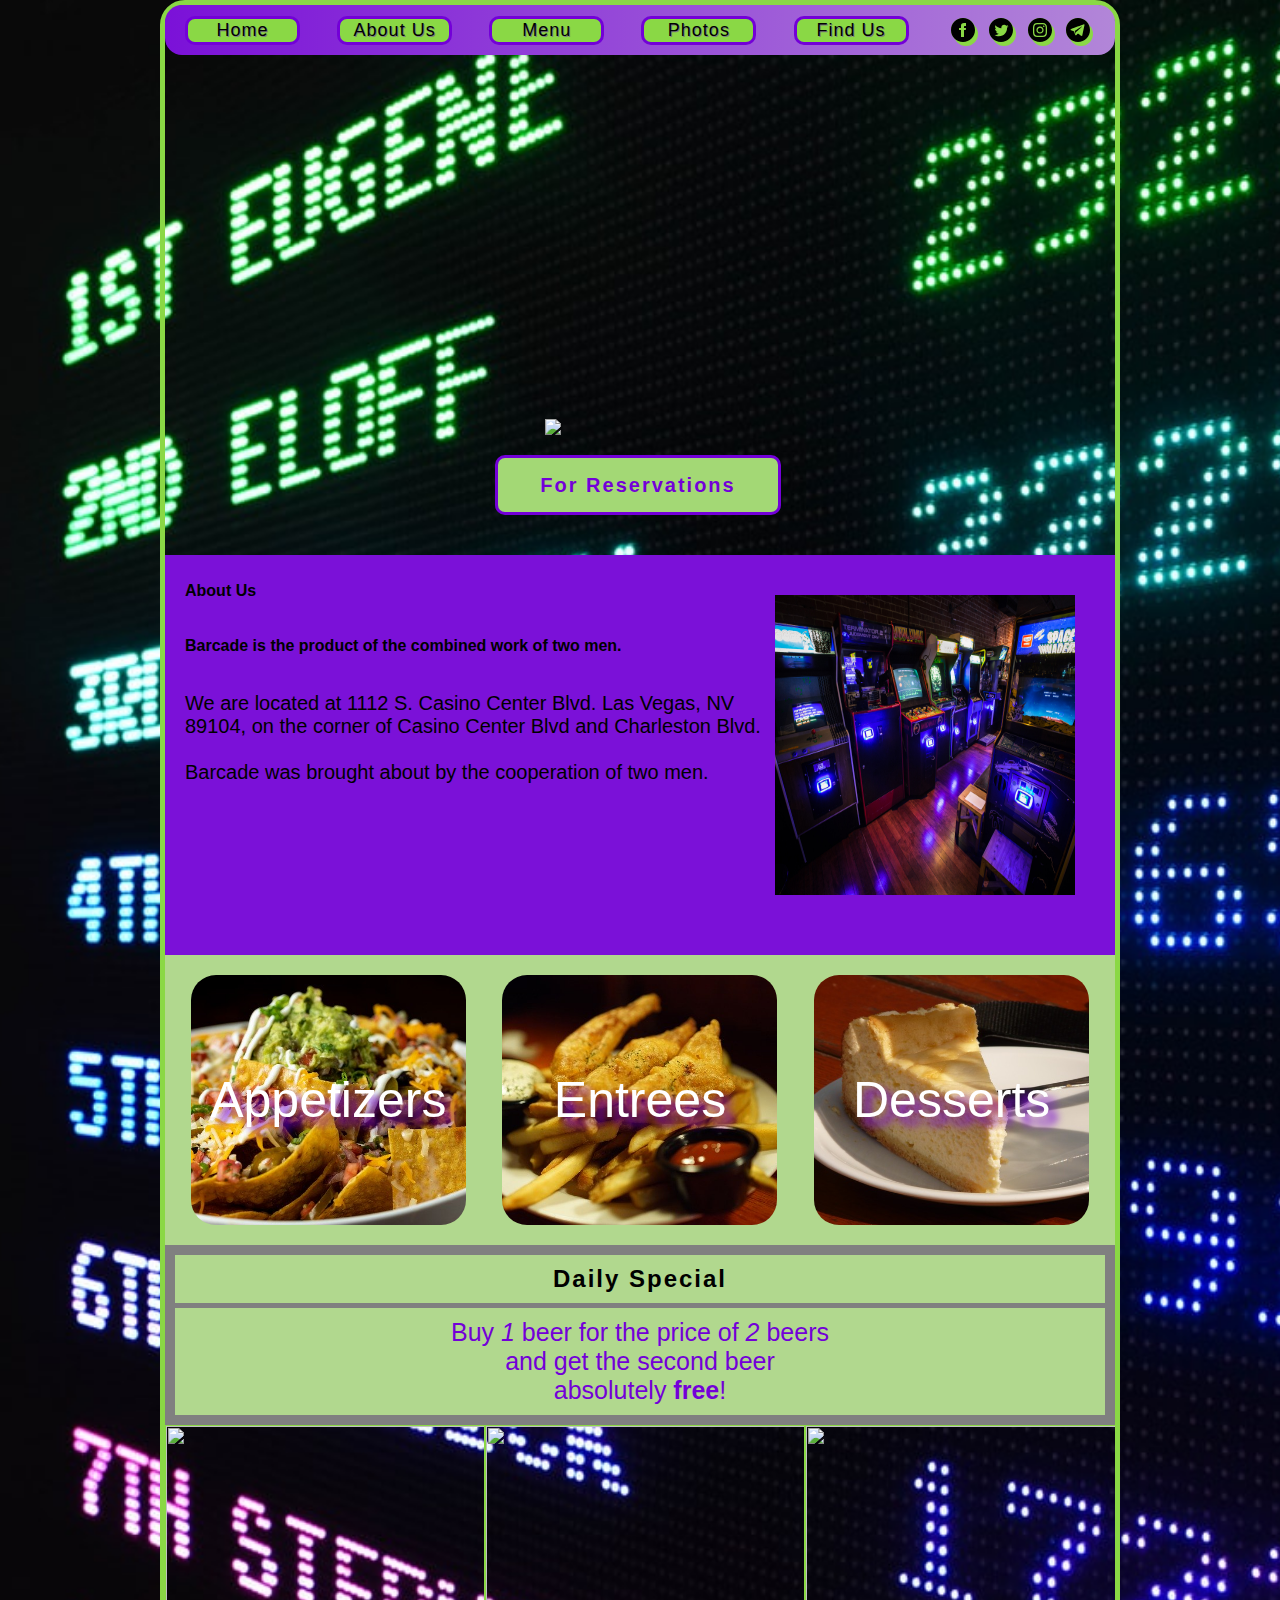
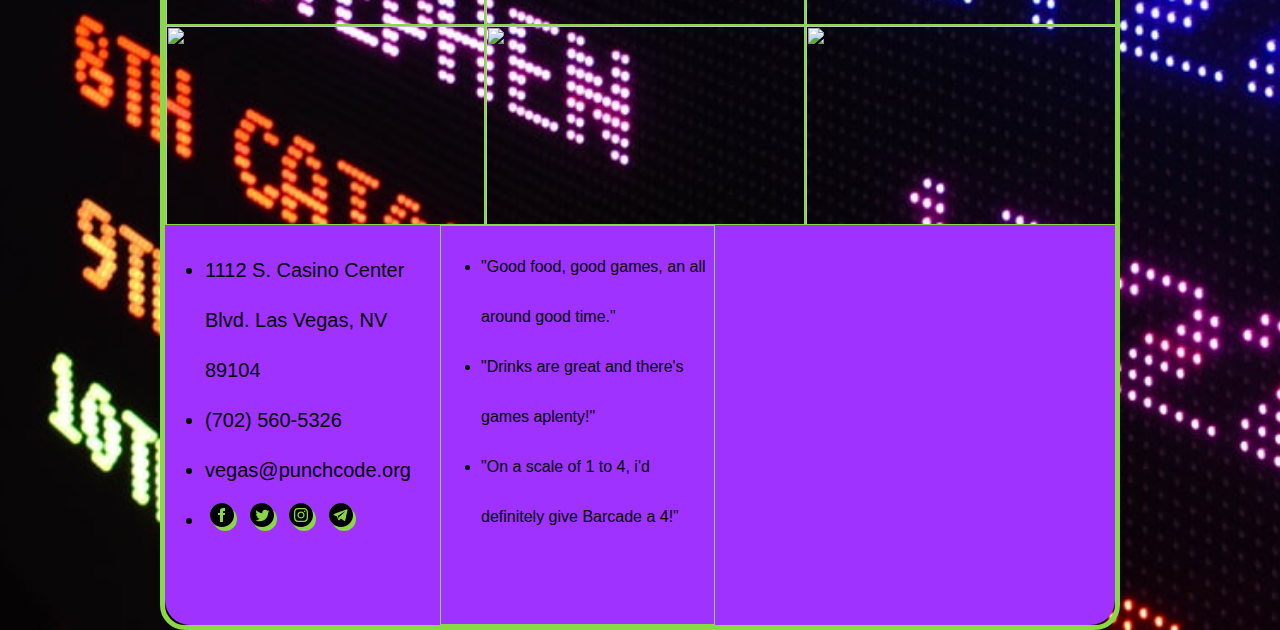
==== index.html @ e9ddc315 "changed index.html" ====
<!DOCTYPE html>
<html lang="en">
  <head>
    <meta charset="UTF-8" />
    <meta name="viewport" content="width=device-width, initial-scale=1.0" />
    <meta http-equiv="X-UA-Compatible" content="ie=edge" />
    <title>BarCade</title>
    <link rel="stylesheet" type="text/css" href="./barCade.css" />
  </head>
  <body>
    <div id="container">
      <div class="navBar">
        <a href="#jumbotronDiv"><button>Home</button></a>
        <a href="#aboutUsDiv"><button>About Us</button></a>
        <a href="#menuDiv"><button>Menu</button></a>
        <a href="#photosDiv"><button>Photos</button></a>
        <a href="#footerDiv"><button>Find Us</button></a>
        <div class="socialMedia">
          <button>
            <svg
              xmlns="http://www.w3.org/2000/svg"
              width="24"
              height="24"
              viewBox="0 0 24 24"
            >
              <path
                d="M12 0c-6.627 0-12 5.373-12 12s5.373 12 12 12 12-5.373 12-12-5.373-12-12-12zm3 8h-1.35c-.538 0-.65.221-.65.778v1.222h2l-.209 2h-1.791v7h-3v-7h-2v-2h2v-2.308c0-1.769.931-2.692 3.029-2.692h1.971v3z"
              />
            </svg>
          </button>
          <button>
            <svg
              xmlns="http://www.w3.org/2000/svg"
              width="24"
              height="24"
              viewBox="0 0 24 24"
            >
              <path
                d="M12 0c-6.627 0-12 5.373-12 12s5.373 12 12 12 12-5.373 12-12-5.373-12-12-12zm6.066 9.645c.183 4.04-2.83 8.544-8.164 8.544-1.622 0-3.131-.476-4.402-1.291 1.524.18 3.045-.244 4.252-1.189-1.256-.023-2.317-.854-2.684-1.995.451.086.895.061 1.298-.049-1.381-.278-2.335-1.522-2.304-2.853.388.215.83.344 1.301.359-1.279-.855-1.641-2.544-.889-3.835 1.416 1.738 3.533 2.881 5.92 3.001-.419-1.796.944-3.527 2.799-3.527.825 0 1.572.349 2.096.907.654-.128 1.27-.368 1.824-.697-.215.671-.67 1.233-1.263 1.589.581-.07 1.135-.224 1.649-.453-.384.578-.87 1.084-1.433 1.489z"
              />
            </svg>
          </button>
          <button>
            <svg
              xmlns="http://www.w3.org/2000/svg"
              width="24"
              height="24"
              viewBox="0 0 24 24"
            >
              <path
                d="M14.829 6.302c-.738-.034-.96-.04-2.829-.04s-2.09.007-2.828.04c-1.899.087-2.783.986-2.87 2.87-.033.738-.041.959-.041 2.828s.008 2.09.041 2.829c.087 1.879.967 2.783 2.87 2.87.737.033.959.041 2.828.041 1.87 0 2.091-.007 2.829-.041 1.899-.086 2.782-.988 2.87-2.87.033-.738.04-.96.04-2.829s-.007-2.09-.04-2.828c-.088-1.883-.973-2.783-2.87-2.87zm-2.829 9.293c-1.985 0-3.595-1.609-3.595-3.595 0-1.985 1.61-3.594 3.595-3.594s3.595 1.609 3.595 3.594c0 1.985-1.61 3.595-3.595 3.595zm3.737-6.491c-.464 0-.84-.376-.84-.84 0-.464.376-.84.84-.84.464 0 .84.376.84.84 0 .463-.376.84-.84.84zm-1.404 2.896c0 1.289-1.045 2.333-2.333 2.333s-2.333-1.044-2.333-2.333c0-1.289 1.045-2.333 2.333-2.333s2.333 1.044 2.333 2.333zm-2.333-12c-6.627 0-12 5.373-12 12s5.373 12 12 12 12-5.373 12-12-5.373-12-12-12zm6.958 14.886c-.115 2.545-1.532 3.955-4.071 4.072-.747.034-.986.042-2.887.042s-2.139-.008-2.886-.042c-2.544-.117-3.955-1.529-4.072-4.072-.034-.746-.042-.985-.042-2.886 0-1.901.008-2.139.042-2.886.117-2.544 1.529-3.955 4.072-4.071.747-.035.985-.043 2.886-.043s2.14.008 2.887.043c2.545.117 3.957 1.532 4.071 4.071.034.747.042.985.042 2.886 0 1.901-.008 2.14-.042 2.886z"
              />
            </svg>
          </button>
          <button>
            <?xml version="1.0" encoding="UTF-8" standalone="no"?><!DOCTYPE svg PUBLIC "-//W3C//DTD SVG 1.1//EN" "http://www.w3.org/Graphics/SVG/1.1/DTD/svg11.dtd"
            ><svg
              width="24px"
              height="24px"
              version="1.1"
              xmlns="http://www.w3.org/2000/svg"
              xmlns:xlink="http://www.w3.org/1999/xlink"
              xml:space="preserve"
              xmlns:serif="http://www.serif.com/"
              style="fill-rule:evenodd;clip-rule:evenodd;stroke-linejoin:round;stroke-miterlimit:1.41421;"
            >
              <path
                id="telegram-4"
                d="M12,0c-6.626,0 -12,5.372 -12,12c0,6.627 5.374,12 12,12c6.627,0 12,-5.373 12,-12c0,-6.628 -5.373,-12 -12,-12Zm3.224,17.871c0.188,0.133 0.43,0.166 0.646,0.085c0.215,-0.082 0.374,-0.267 0.422,-0.491c0.507,-2.382 1.737,-8.412 2.198,-10.578c0.035,-0.164 -0.023,-0.334 -0.151,-0.443c-0.129,-0.109 -0.307,-0.14 -0.465,-0.082c-2.446,0.906 -9.979,3.732 -13.058,4.871c-0.195,0.073 -0.322,0.26 -0.316,0.467c0.007,0.206 0.146,0.385 0.346,0.445c1.381,0.413 3.193,0.988 3.193,0.988c0,0 0.847,2.558 1.288,3.858c0.056,0.164 0.184,0.292 0.352,0.336c0.169,0.044 0.348,-0.002 0.474,-0.121c0.709,-0.669 1.805,-1.704 1.805,-1.704c0,0 2.084,1.527 3.266,2.369Zm-6.423,-5.062l0.98,3.231l0.218,-2.046c0,0 3.783,-3.413 5.941,-5.358c0.063,-0.057 0.071,-0.153 0.019,-0.22c-0.052,-0.067 -0.148,-0.083 -0.219,-0.037c-2.5,1.596 -6.939,4.43 -6.939,4.43Z"
              />
            </svg>
          </button>
        </div>
      </div>
      <div id="jumbotronDiv">
        <div>
          <img src="assets/BarCade Logo.png" />
        </div>
        <div id="reservationsButton">
          <div class="revsDiv" >
            <h4>For Reservations</h4>
            <input class="revs" type="text" id="fname" name="fname" placeholder="First Name"/>
            <input class="revs" type="text" id="lname" name="lname" placeholder="Last Name"/>
            <input class="revs" type="tel" id="phone" name="phone" placeholder="Phone Number"/>
            <input class="revs" type="email" id="email" name="email" placeholder="Email"/>
            <button class="revs" type="submit">Submit</button>
          </div>
        </div>
      </div>
      <div id="aboutUsDiv">
        <div>
          <h5>About Us</h5>
          <h6>Barcade is the product of the combined work of two men.</h6>
          <p class="aboutuscaption">
            We are located at 1112 S. Casino Center Blvd. Las Vegas, NV 89104,
            on the corner of Casino Center Blvd and Charleston Blvd. <br />
            <br />
            Barcade was brought about by the cooperation of two men.
          </p>
        </div>
        <img class="aboutUsimg" src="Assets/AboutUs-image.jpg" />
      </div>
      <div id="menuDiv">
        <a href="#appetizer"><div id="menuButton1">Appetizers
        </div></a>
        <a href="#entree"><div id="menuButton2">Entrees
        </div></a>
        <a href="#dessert"><div id="menuButton3">Desserts
        </div></a>
        <div class="menu">
          <div id="appetizer" class="hide">
            <h2>Appetizers</h2>
            <div class="appInfoShow">
            </div>
          </div>
          <div id="entree" class="hide">
            <h2>Entrees</h2>
            <div class="entreeInfoShow">
            </div>
          </div>
          <div id="dessert" class="hide">
            <h2>Desserts</h2>
            <div class="dessertInfoShow">
            </div>
          </div>
          <div id="specials" class="show">
            <h2>Daily Special</h2>
            <p>Buy <em>1</em> beer for the price of <em>2</em> beers<br/>
               and get the second beer<br/>
               absolutely <strong>free</strong>!
            </p>
          </div>
        </div>
      </div>
      <div id="photosDiv">
        <div class="gallery">
          <img class="img1" src="https://www.gannett-cdn.com/presto/2019/10/22/PNAS/a223e5d8-2404-4d38-b8ce-62aefd03d36a-NAS-16bit_arcade-27.jpg?crop=3599,2024,x0,y376&width=3200&height=1680&fit=bounds"></img>
          <img class="img2" src="https://cdnimg.webstaurantstore.com/uploads/buying_guide/2014/11/barfood-beerchicken.jpg"></img>
          <img class="img3" src="https://thearcadewichita.com/wp-content/themes/yootheme/cache/80sgames-dc29a9b7.jpeg"></img>
          <img class="img4" src="https://cdn.popmenu.com/image/upload/c_limit,f_auto,h_960,q_auto,w_960/qjav5cvtic9zcqck4dmi.jpg"></img>
          <img class="img5" src="https://i.cbc.ca/1.3464468.1456434114!/fileImage/httpImage/image.jpeg_gen/derivatives/16x9_780/tubby-dog-arcade.jpeg"></img>
          <img class="img6" src="https://cdn.popmenu.com/image/upload/c_limit,f_auto,h_1440,q_auto,w_1440/j7gunhkdbqkgwhpfl808.jpg"></img>
        </div>
      </div>
      <div id="footerDiv">
        <div class="findUs">
          <ul>
            <li>1112 S. Casino Center Blvd. Las Vegas, NV 89104</li>
            <li>(702) 560-5326</li>
            <li>vegas@punchcode.org</li>
            <li> <div class="socialMedia">
              <button>
                <svg
                  xmlns="http://www.w3.org/2000/svg"
                  width="24"
                  height="24"
                  viewBox="0 0 24 24"
                >
                  <path
                    d="M12 0c-6.627 0-12 5.373-12 12s5.373 12 12 12 12-5.373 12-12-5.373-12-12-12zm3 8h-1.35c-.538 0-.65.221-.65.778v1.222h2l-.209 2h-1.791v7h-3v-7h-2v-2h2v-2.308c0-1.769.931-2.692 3.029-2.692h1.971v3z"
                  />
                </svg>
              </button>
              <button>
                <svg
                  xmlns="http://www.w3.org/2000/svg"
                  width="24"
                  height="24"
                  viewBox="0 0 24 24"
                >
                  <path
                    d="M12 0c-6.627 0-12 5.373-12 12s5.373 12 12 12 12-5.373 12-12-5.373-12-12-12zm6.066 9.645c.183 4.04-2.83 8.544-8.164 8.544-1.622 0-3.131-.476-4.402-1.291 1.524.18 3.045-.244 4.252-1.189-1.256-.023-2.317-.854-2.684-1.995.451.086.895.061 1.298-.049-1.381-.278-2.335-1.522-2.304-2.853.388.215.83.344 1.301.359-1.279-.855-1.641-2.544-.889-3.835 1.416 1.738 3.533 2.881 5.92 3.001-.419-1.796.944-3.527 2.799-3.527.825 0 1.572.349 2.096.907.654-.128 1.27-.368 1.824-.697-.215.671-.67 1.233-1.263 1.589.581-.07 1.135-.224 1.649-.453-.384.578-.87 1.084-1.433 1.489z"
                  />
                </svg>
              </button>
              <button>
                <svg
                  xmlns="http://www.w3.org/2000/svg"
                  width="24"
                  height="24"
                  viewBox="0 0 24 24"
                >
                  <path
                    d="M14.829 6.302c-.738-.034-.96-.04-2.829-.04s-2.09.007-2.828.04c-1.899.087-2.783.986-2.87 2.87-.033.738-.041.959-.041 2.828s.008 2.09.041 2.829c.087 1.879.967 2.783 2.87 2.87.737.033.959.041 2.828.041 1.87 0 2.091-.007 2.829-.041 1.899-.086 2.782-.988 2.87-2.87.033-.738.04-.96.04-2.829s-.007-2.09-.04-2.828c-.088-1.883-.973-2.783-2.87-2.87zm-2.829 9.293c-1.985 0-3.595-1.609-3.595-3.595 0-1.985 1.61-3.594 3.595-3.594s3.595 1.609 3.595 3.594c0 1.985-1.61 3.595-3.595 3.595zm3.737-6.491c-.464 0-.84-.376-.84-.84 0-.464.376-.84.84-.84.464 0 .84.376.84.84 0 .463-.376.84-.84.84zm-1.404 2.896c0 1.289-1.045 2.333-2.333 2.333s-2.333-1.044-2.333-2.333c0-1.289 1.045-2.333 2.333-2.333s2.333 1.044 2.333 2.333zm-2.333-12c-6.627 0-12 5.373-12 12s5.373 12 12 12 12-5.373 12-12-5.373-12-12-12zm6.958 14.886c-.115 2.545-1.532 3.955-4.071 4.072-.747.034-.986.042-2.887.042s-2.139-.008-2.886-.042c-2.544-.117-3.955-1.529-4.072-4.072-.034-.746-.042-.985-.042-2.886 0-1.901.008-2.139.042-2.886.117-2.544 1.529-3.955 4.072-4.071.747-.035.985-.043 2.886-.043s2.14.008 2.887.043c2.545.117 3.957 1.532 4.071 4.071.034.747.042.985.042 2.886 0 1.901-.008 2.14-.042 2.886z"
                  />
                </svg>
              </button>
              <button>
                <?xml version="1.0" encoding="UTF-8" standalone="no"?><!DOCTYPE svg PUBLIC "-//W3C//DTD SVG 1.1//EN" "http://www.w3.org/Graphics/SVG/1.1/DTD/svg11.dtd"
                ><svg
                  width="24px"
                  height="24px"
                  version="1.1"
                  xmlns="http://www.w3.org/2000/svg"
                  xmlns:xlink="http://www.w3.org/1999/xlink"
                  xml:space="preserve"
                  xmlns:serif="http://www.serif.com/"
                  style="fill-rule:evenodd;clip-rule:evenodd;stroke-linejoin:round;stroke-miterlimit:1.41421;"
                >
                  <path
                    id="telegram-4"
                    d="M12,0c-6.626,0 -12,5.372 -12,12c0,6.627 5.374,12 12,12c6.627,0 12,-5.373 12,-12c0,-6.628 -5.373,-12 -12,-12Zm3.224,17.871c0.188,0.133 0.43,0.166 0.646,0.085c0.215,-0.082 0.374,-0.267 0.422,-0.491c0.507,-2.382 1.737,-8.412 2.198,-10.578c0.035,-0.164 -0.023,-0.334 -0.151,-0.443c-0.129,-0.109 -0.307,-0.14 -0.465,-0.082c-2.446,0.906 -9.979,3.732 -13.058,4.871c-0.195,0.073 -0.322,0.26 -0.316,0.467c0.007,0.206 0.146,0.385 0.346,0.445c1.381,0.413 3.193,0.988 3.193,0.988c0,0 0.847,2.558 1.288,3.858c0.056,0.164 0.184,0.292 0.352,0.336c0.169,0.044 0.348,-0.002 0.474,-0.121c0.709,-0.669 1.805,-1.704 1.805,-1.704c0,0 2.084,1.527 3.266,2.369Zm-6.423,-5.062l0.98,3.231l0.218,-2.046c0,0 3.783,-3.413 5.941,-5.358c0.063,-0.057 0.071,-0.153 0.019,-0.22c-0.052,-0.067 -0.148,-0.083 -0.219,-0.037c-2.5,1.596 -6.939,4.43 -6.939,4.43Z"
                  />
                </svg>
              </button></li>
          </ul>
        </div>
        <div class="blog">
          <ul>
            <li>"Good food, good games, an all around good time."</li>
            <li>"Drinks are great and there's games aplenty!"</li>
            <li>"On a scale of 1 to 4, i'd definitely give Barcade a 4!"</li>
          </ul>
        </div>
        <iframe
          class="map"
          width="600"
          height="450"
          frameborder="0"
          style="border:0"
          src="https://www.google.com/maps/embed/v1/place?q=place_id:ChIJBe5CsprDyIARIjNsrohRExQ&key=AIzaSyBAy_4nokFkRUwWtRHrTNYqP5jthNK-SIA"
          allowfullscreen
        ></iframe>
      </div>
      <script
        src="https://code.jquery.com/jquery-3.4.1.min.js"
        integrity="sha256-CSXorXvZcTkaix6Yvo6HppcZGetbYMGWSFlBw8HfCJo="
        crossorigin="anonymous"
      ></script>
      <script src="./barCade.js"></script>
    </div>
  </body>
</html>
---- barCade.css ----
html {
  box-sizing: border-box;
}

*,
*::before,
*::after {
  box-sizing: inherit;
}

body {
  font-family: sans-serif;
  margin: 0;
  background-image: url("Assets/background.jpeg");
  background-repeat: no-repeat;
  background-size: cover;
  background-position: center center;
}

#container {
  width: 960px;
  margin: auto;
  border: 5px solid rgba(138, 216, 69);
  border-radius: 25px;
}

#jumbotronDiv {
  height: 500px;
  background-image: url("assets/barCade1.jpg");
  background-repeat: no-repeat;
  background-position: center center;
  position: relative;
  z-index: 0;
}

.navBar {
  height: 50px;
  display: flex;
  justify-content: space-between;
  background-image: linear-gradient(
    to right,
    rgb(123, 17, 216),
    rgb(178, 134, 216)
  );
  align-items: center;
  padding: 0px 20px;
  position: sticky;
  top: 0;
  z-index: 1;
  border-radius: 17px;
}

.navBar a {
  outline: 0;
  cursor: pointer;
  transition: href 2s;
}

.navBar > a > button {
  background-color: rgba(138, 216, 69);
  height: 29px;
  width: 115px;
  border: 3px solid rgb(115, 0, 216);
  border-radius: 10px;
  color: black;
  font-size: 18px;
  letter-spacing: 1px;
  text-shadow: 1px 1px grey;
}

button {
  cursor: pointer;
  outline: none;
}

.socialMedia button {
  border-radius: 50%;
  padding: 0;
  border: 0;
  margin: 5px;
  font-size: 0px;
  background-color: rgb(138, 216, 69);
  box-shadow: 3px 4px rgba(138, 216, 69);
}

/* for Logo */
#jumbotronDiv > div > img {
  position: absolute;
  bottom: 120px;
  left: 380px;
}

/* Styling for reservation button */
#reservationsButton {
  position: absolute;
  bottom: 40px;
  left: 330px;
  height: 60px;
  overflow: hidden;
  background-color: rgb(163, 216, 117);
  border: 3px solid rgb(115, 0, 216);
  border-radius: 10px;
  transition: height 0.5s;
}

h4 {
  text-align: center;
  margin: 16px 10px;
}

.revsDiv {
  color: rgb(115, 0, 216);
  font-size: 20px;
  letter-spacing: 2px;
  display: grid;
  grid-template-columns: 1fr;
  justify-content: center;
}
button.revs {
  color: rgb(115, 0, 216);
}

#reservationsButton:hover {
  height: 340px;
}

.revs {
  width: 250px;
  outline: none;
  font-size: 20px;
  background-color: rgb(196, 216, 178);
  border: 1px solid rgb(115, 0, 216);
  border-radius: 7px;
  margin: 10px 15px;
}

.revs::placeholder {
  color: rgb(115, 0, 216);
  padding-left: 15px;
}

/* Syling for Menu Section */
#menuDiv {
  height: auto;
  display: grid;
  grid-template-columns: 1fr 1fr 1fr;
  justify-items: center;
  align-items: center;
  background-color: rgb(177, 216, 142);
}

#menuButton1,
#menuButton2,
#menuButton3 {
  display: grid;
  grid-template-columns: 1fr;
  align-content: center;
  height: 250px;
  width: 275px;
  border-radius: 25px;
  color: white;
  text-shadow: 8px 8px 8px rgb(115, 0, 216);
}

#menuDiv a {
  text-decoration: none;
  font-size: 50px;
  text-align: center;
}

#menuButton1 {
  background-image: url("Assets/Nachos.jpg");
  background-size: cover;
  background-position: center center;
  margin: 20px -10px 20px 0px;
}

#menuButton2 {
  background-image: url("Assets/Fish-n-Chips.jpg");
  background-size: cover;
  background-position: center center;
  margin: 20px 0px;
}

#menuButton3 {
  background-image: url("Assets/Cheesecake.jpg");
  background-size: cover;
  background-position: center center;
  margin: 20px 0px 20px -10px;
}

/* Styling for menu slider */

.menu {
  grid-area: 2/1/2/4;
  background-color: rgb(177, 216, 142);
  width: 100%;
  border-top: 10px solid gray;
  border-bottom: 10px solid gray;
}

h2 {
  text-align: center;
  margin: 0px;
  padding: 10px 0px;
  border-bottom: 5px solid gray;
  letter-spacing: 2px;
}

#appetizer,
#entree,
#dessert,
#specials {
  border-left: 10px solid gray;
  border-right: 10px solid gray;
}

.show {
  height: auto;
  transition: height 1s;
}

.hide {
  height: 0;
  display: none;
  transition-timing-function: ease-in-out;
  transition: height 1s;
}

#specials {
  height: auto;
}

#specials p {
  font-size: 25px;
  text-align: center;
  color: rgb(115, 0, 216);
  padding: 10px;
  margin: 0;
}

.itemNPD {
  width: 100%;
  line-height: 10px;
  word-spacing: 2px;
  background-color: rgb(177, 216, 142);
  text-align: center;
  border: 1px solid gray;
}

.name {
  font-size: 22px;
  margin: 5px 20px;
}

.description {
  font-size: 13px;
  letter-spacing: 1.5px;
}

.price {
  color: rgb(115, 0, 216);
  font-size: 18px;
  font-weight: bold;
}

.iconContainer {
  display: flex;
  align-items: center;
  justify-content: center;
  height: 20px;
  margin: 10px 0px 0px 0px;
}

.foodIcon {
  width: 15px;
  height: 15px;
  margin: 3px 8px;
}

.foodIconHover {
  background-color: red;
  border-radius: 50%;
  height: 25px;
  width: 25px;
}

/* Styling for Photos div */

#photosDiv {
  height: 400px;
}

#footerDiv {
  height: 400px;
  display: grid;
  grid-template-columns: 1fr 1fr 1fr;
  background: rgb(160, 50, 255);
  border-radius: 0px 0px 25px 25px;
}

.aboutUsimg {
  height: 300px;
  width: 300px;
  margin: 40px 10px;
}

h5,
h6 {
  font-size: 16px;
  left: 10px;
  padding-left: 20px;
}

.aboutuscaption {
  width: 600px;
  padding-left: 20px;
}

#aboutUsDiv {
  display: grid;
  grid-template-columns: 1fr 1fr;
  background: rgb(123, 17, 216);
  height: 400px;
  font-size: 20px;
  text-align: left;
  z-index: -2;
}

.map {
  width: 400px;
  height: 400px;
  border: 1px solid rgb(138, 216, 69);
  grid-row-start: 1;
  grid-row-end: 1;
  border-radius: 0px 0px 19px 0px;
}

.findUs {
  font-size: 20px;
  line-height: 50px;

  border-radius: 0px 0px 0px 19px;
  grid-row-start: 1;
  grid-row-end: 1;
}

.blog {
  font-size: 16px;
  line-height: 50px;
  border: 1px solid rgb(138, 216, 69);
  grid-row-start: 1;
  grid-row-end: 1;
}

.gallery {
  display: grid;
  grid-template-columns: 1fr 1fr 1fr;
  grid-template-rows: 1fr 1fr;
}

.img1 {
  height: 200px;
  width: 320px;
  margin: 0;
  padding: 0;
  border: 1px solid rgb(138, 216, 69);
}

.img2 {
  height: 200px;
  width: 320px;
  margin: 0;
  padding: 0;
  border: 1px solid rgb(138, 216, 69);
}

.img3 {
  height: 200px;
  width: 311px;
  margin: 0;
  padding: 0;
  border: 1px solid rgb(138, 216, 69);
}

.img4 {
  height: 200px;
  width: 320px;
  margin: 0;
  padding: 0;
  border: 1px solid rgb(138, 216, 69);
}

.img5 {
  height: 200px;
  width: 320px;
  margin: 0;
  padding: 0;
  border: 1px solid rgb(138, 216, 69);
}

.img6 {
  height: 200px;
  width: 311px;
  margin: 0;
  padding: 0;
  border: 1px solid rgb(138, 216, 69);
}

/* rgb(123, 17, 216)

rgb(110, 216, 17) */
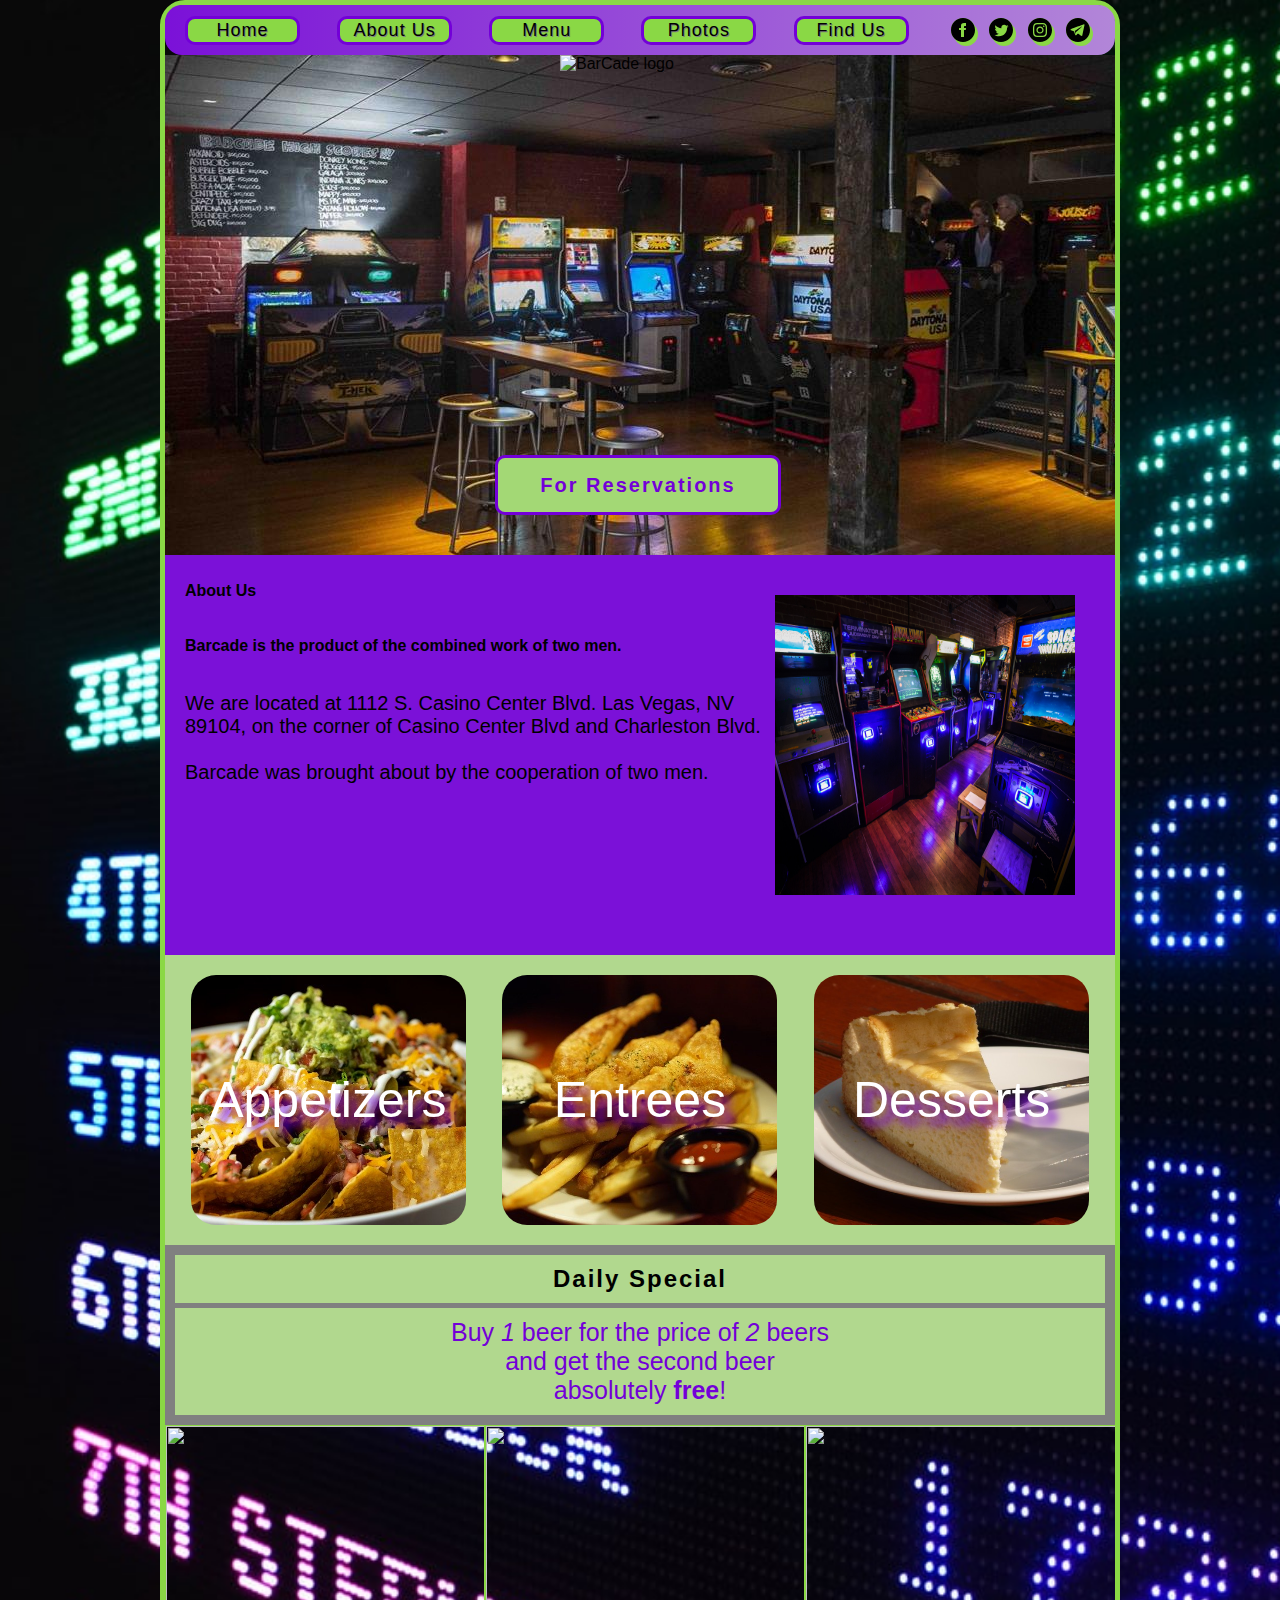
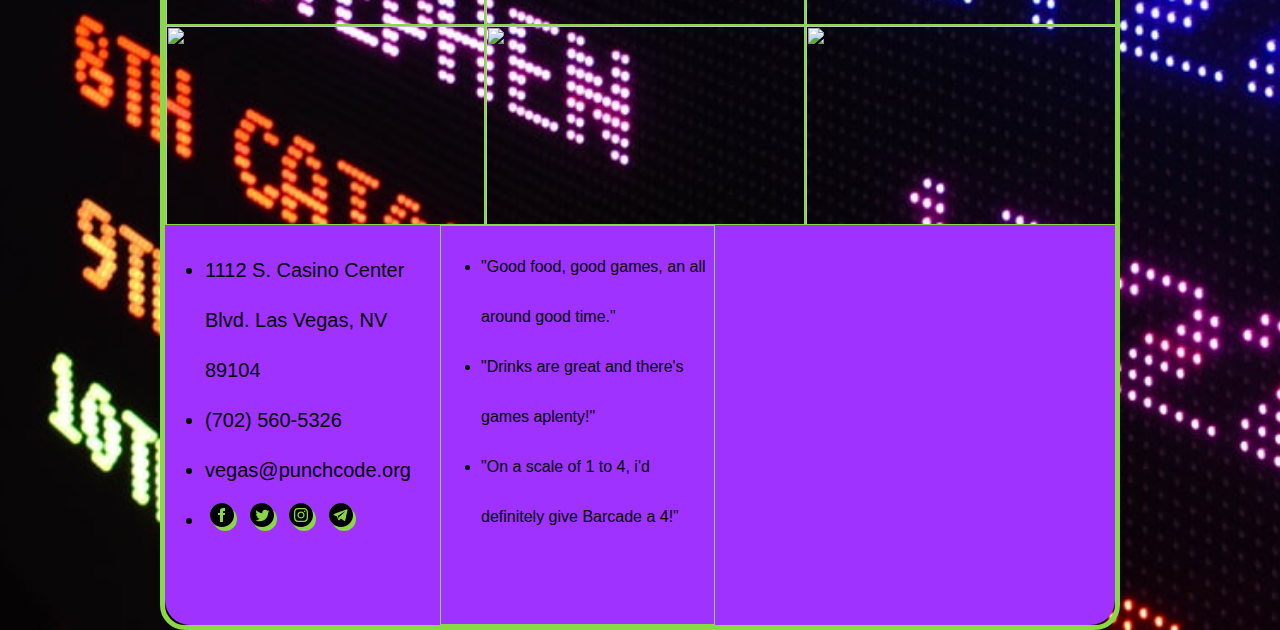
==== commit d0e7f355: "fixed errors" ====
--- a/index.html
+++ b/index.html
@@ -74,7 +74,7 @@
       </div>
       <div id="jumbotronDiv">
         <div>
-          <img src="assets/BarCade Logo.png" />
+          <img src="assets/BarCadeLogo.png" alt="BarCade logo"/>
         </div>
         <div id="reservationsButton">
           <div class="revsDiv" >
--- a/barCade.css
+++ b/barCade.css
@@ -1,410 +1,411 @@
 html {
-  box-sizing: border-box;
+	box-sizing: border-box;
 }
 
 *,
 *::before,
 *::after {
-  box-sizing: inherit;
+	box-sizing: inherit;
 }
 
 body {
-  font-family: sans-serif;
-  margin: 0;
-  background-image: url("Assets/background.jpeg");
-  background-repeat: no-repeat;
-  background-size: cover;
-  background-position: center center;
+	font-family: sans-serif;
+	margin: 0;
+	background-image: url("Assets/background.jpeg");
+	background-repeat: no-repeat;
+	background-size: cover;
+	background-position: center center;
 }
 
 #container {
-  width: 960px;
-  margin: auto;
-  border: 5px solid rgba(138, 216, 69);
-  border-radius: 25px;
+	width: 960px;
+	margin: auto;
+	border: 5px solid rgba(138, 216, 69);
+	border-radius: 25px;
 }
 
 #jumbotronDiv {
-  height: 500px;
-  background-image: url("assets/barCade1.jpg");
-  background-repeat: no-repeat;
-  background-position: center center;
-  position: relative;
-  z-index: 0;
+	height: 500px;
+	background-image: url("Assets/barCade5.jpg");
+	background-repeat: no-repeat;
+	background-position: center center;
+	position: relative;
+	z-index: 0;
 }
 
 .navBar {
-  height: 50px;
-  display: flex;
-  justify-content: space-between;
-  background-image: linear-gradient(
-    to right,
-    rgb(123, 17, 216),
-    rgb(178, 134, 216)
-  );
-  align-items: center;
-  padding: 0px 20px;
-  position: sticky;
-  top: 0;
-  z-index: 1;
-  border-radius: 17px;
+	height: 50px;
+	display: flex;
+	justify-content: space-between;
+	background-image: linear-gradient(
+		to right,
+		rgb(123, 17, 216),
+		rgb(178, 134, 216)
+	);
+	align-items: center;
+	padding: 0px 20px;
+	position: sticky;
+	top: 0;
+	z-index: 1;
+	border-radius: 17px;
 }
 
 .navBar a {
-  outline: 0;
-  cursor: pointer;
-  transition: href 2s;
+	outline: 0;
+	cursor: pointer;
+	transition: href 2s;
 }
 
 .navBar > a > button {
-  background-color: rgba(138, 216, 69);
-  height: 29px;
-  width: 115px;
-  border: 3px solid rgb(115, 0, 216);
-  border-radius: 10px;
-  color: black;
-  font-size: 18px;
-  letter-spacing: 1px;
-  text-shadow: 1px 1px grey;
+	background-color: rgba(138, 216, 69);
+	height: 29px;
+	width: 115px;
+	border: 3px solid rgb(115, 0, 216);
+	border-radius: 10px;
+	color: black;
+	font-size: 18px;
+	letter-spacing: 1px;
+	text-shadow: 1px 1px grey;
 }
 
 button {
-  cursor: pointer;
-  outline: none;
+	cursor: pointer;
+	outline: none;
 }
 
 .socialMedia button {
-  border-radius: 50%;
-  padding: 0;
-  border: 0;
-  margin: 5px;
-  font-size: 0px;
-  background-color: rgb(138, 216, 69);
-  box-shadow: 3px 4px rgba(138, 216, 69);
+	border-radius: 50%;
+	padding: 0;
+	border: 0;
+	margin: 5px;
+	font-size: 0px;
+	background-color: rgb(138, 216, 69);
+	box-shadow: 3px 4px rgba(138, 216, 69);
 }
 
 /* for Logo */
 #jumbotronDiv > div > img {
-  position: absolute;
-  bottom: 120px;
-  left: 380px;
+	position: absolute;
+	top: 0px;
+	left: 395px;
+	height: 150px;
 }
 
 /* Styling for reservation button */
 #reservationsButton {
-  position: absolute;
-  bottom: 40px;
-  left: 330px;
-  height: 60px;
-  overflow: hidden;
-  background-color: rgb(163, 216, 117);
-  border: 3px solid rgb(115, 0, 216);
-  border-radius: 10px;
-  transition: height 0.5s;
+	position: absolute;
+	bottom: 40px;
+	left: 330px;
+	height: 60px;
+	overflow: hidden;
+	background-color: rgb(163, 216, 117);
+	border: 3px solid rgb(115, 0, 216);
+	border-radius: 10px;
+	transition: height 0.5s;
 }
 
 h4 {
-  text-align: center;
-  margin: 16px 10px;
+	text-align: center;
+	margin: 16px 10px;
 }
 
 .revsDiv {
-  color: rgb(115, 0, 216);
-  font-size: 20px;
-  letter-spacing: 2px;
-  display: grid;
-  grid-template-columns: 1fr;
-  justify-content: center;
+	color: rgb(115, 0, 216);
+	font-size: 20px;
+	letter-spacing: 2px;
+	display: grid;
+	grid-template-columns: 1fr;
+	justify-content: center;
 }
 button.revs {
-  color: rgb(115, 0, 216);
+	color: rgb(115, 0, 216);
 }
 
 #reservationsButton:hover {
-  height: 340px;
+	height: 340px;
 }
 
 .revs {
-  width: 250px;
-  outline: none;
-  font-size: 20px;
-  background-color: rgb(196, 216, 178);
-  border: 1px solid rgb(115, 0, 216);
-  border-radius: 7px;
-  margin: 10px 15px;
+	width: 250px;
+	outline: none;
+	font-size: 20px;
+	background-color: rgb(196, 216, 178);
+	border: 1px solid rgb(115, 0, 216);
+	border-radius: 7px;
+	margin: 10px 15px;
 }
 
 .revs::placeholder {
-  color: rgb(115, 0, 216);
-  padding-left: 15px;
+	color: rgb(115, 0, 216);
+	padding-left: 15px;
 }
 
 /* Syling for Menu Section */
 #menuDiv {
-  height: auto;
-  display: grid;
-  grid-template-columns: 1fr 1fr 1fr;
-  justify-items: center;
-  align-items: center;
-  background-color: rgb(177, 216, 142);
+	height: auto;
+	display: grid;
+	grid-template-columns: 1fr 1fr 1fr;
+	justify-items: center;
+	align-items: center;
+	background-color: rgb(177, 216, 142);
 }
 
 #menuButton1,
 #menuButton2,
 #menuButton3 {
-  display: grid;
-  grid-template-columns: 1fr;
-  align-content: center;
-  height: 250px;
-  width: 275px;
-  border-radius: 25px;
-  color: white;
-  text-shadow: 8px 8px 8px rgb(115, 0, 216);
+	display: grid;
+	grid-template-columns: 1fr;
+	align-content: center;
+	height: 250px;
+	width: 275px;
+	border-radius: 25px;
+	color: white;
+	text-shadow: 8px 8px 8px rgb(115, 0, 216);
 }
 
 #menuDiv a {
-  text-decoration: none;
-  font-size: 50px;
-  text-align: center;
+	text-decoration: none;
+	font-size: 50px;
+	text-align: center;
 }
 
 #menuButton1 {
-  background-image: url("Assets/Nachos.jpg");
-  background-size: cover;
-  background-position: center center;
-  margin: 20px -10px 20px 0px;
+	background-image: url("Assets/Nachos.jpg");
+	background-size: cover;
+	background-position: center center;
+	margin: 20px -10px 20px 0px;
 }
 
 #menuButton2 {
-  background-image: url("Assets/Fish-n-Chips.jpg");
-  background-size: cover;
-  background-position: center center;
-  margin: 20px 0px;
+	background-image: url("Assets/Fish-n-Chips.jpg");
+	background-size: cover;
+	background-position: center center;
+	margin: 20px 0px;
 }
 
 #menuButton3 {
-  background-image: url("Assets/Cheesecake.jpg");
-  background-size: cover;
-  background-position: center center;
-  margin: 20px 0px 20px -10px;
+	background-image: url("Assets/Cheesecake.jpg");
+	background-size: cover;
+	background-position: center center;
+	margin: 20px 0px 20px -10px;
 }
 
 /* Styling for menu slider */
 
 .menu {
-  grid-area: 2/1/2/4;
-  background-color: rgb(177, 216, 142);
-  width: 100%;
-  border-top: 10px solid gray;
-  border-bottom: 10px solid gray;
+	grid-area: 2/1/2/4;
+	background-color: rgb(177, 216, 142);
+	width: 100%;
+	border-top: 10px solid gray;
+	border-bottom: 10px solid gray;
 }
 
 h2 {
-  text-align: center;
-  margin: 0px;
-  padding: 10px 0px;
-  border-bottom: 5px solid gray;
-  letter-spacing: 2px;
+	text-align: center;
+	margin: 0px;
+	padding: 10px 0px;
+	border-bottom: 5px solid gray;
+	letter-spacing: 2px;
 }
 
 #appetizer,
 #entree,
 #dessert,
 #specials {
-  border-left: 10px solid gray;
-  border-right: 10px solid gray;
+	border-left: 10px solid gray;
+	border-right: 10px solid gray;
 }
 
 .show {
-  height: auto;
-  transition: height 1s;
+	height: auto;
+	transition: height 1s;
 }
 
 .hide {
-  height: 0;
-  display: none;
-  transition-timing-function: ease-in-out;
-  transition: height 1s;
+	height: 0;
+	display: none;
+	transition-timing-function: ease-in-out;
+	transition: height 1s;
 }
 
 #specials {
-  height: auto;
+	height: auto;
 }
 
 #specials p {
-  font-size: 25px;
-  text-align: center;
-  color: rgb(115, 0, 216);
-  padding: 10px;
-  margin: 0;
+	font-size: 25px;
+	text-align: center;
+	color: rgb(115, 0, 216);
+	padding: 10px;
+	margin: 0;
 }
 
 .itemNPD {
-  width: 100%;
-  line-height: 10px;
-  word-spacing: 2px;
-  background-color: rgb(177, 216, 142);
-  text-align: center;
-  border: 1px solid gray;
+	width: 100%;
+	line-height: 10px;
+	word-spacing: 2px;
+	background-color: rgb(177, 216, 142);
+	text-align: center;
+	border: 1px solid gray;
 }
 
 .name {
-  font-size: 22px;
-  margin: 5px 20px;
+	font-size: 22px;
+	margin: 5px 20px;
 }
 
 .description {
-  font-size: 13px;
-  letter-spacing: 1.5px;
+	font-size: 13px;
+	letter-spacing: 1.5px;
 }
 
 .price {
-  color: rgb(115, 0, 216);
-  font-size: 18px;
-  font-weight: bold;
+	color: rgb(115, 0, 216);
+	font-size: 18px;
+	font-weight: bold;
 }
 
 .iconContainer {
-  display: flex;
-  align-items: center;
-  justify-content: center;
-  height: 20px;
-  margin: 10px 0px 0px 0px;
+	display: flex;
+	align-items: center;
+	justify-content: center;
+	height: 20px;
+	margin: 10px 0px 0px 0px;
 }
 
 .foodIcon {
-  width: 15px;
-  height: 15px;
-  margin: 3px 8px;
+	width: 15px;
+	height: 15px;
+	margin: 3px 8px;
 }
 
 .foodIconHover {
-  background-color: red;
-  border-radius: 50%;
-  height: 25px;
-  width: 25px;
+	background-color: red;
+	border-radius: 50%;
+	height: 25px;
+	width: 25px;
 }
 
 /* Styling for Photos div */
 
 #photosDiv {
-  height: 400px;
+	height: 400px;
 }
 
 #footerDiv {
-  height: 400px;
-  display: grid;
-  grid-template-columns: 1fr 1fr 1fr;
-  background: rgb(160, 50, 255);
-  border-radius: 0px 0px 25px 25px;
+	height: 400px;
+	display: grid;
+	grid-template-columns: 1fr 1fr 1fr;
+	background: rgb(160, 50, 255);
+	border-radius: 0px 0px 25px 25px;
 }
 
 .aboutUsimg {
-  height: 300px;
-  width: 300px;
-  margin: 40px 10px;
+	height: 300px;
+	width: 300px;
+	margin: 40px 10px;
 }
 
 h5,
 h6 {
-  font-size: 16px;
-  left: 10px;
-  padding-left: 20px;
+	font-size: 16px;
+	left: 10px;
+	padding-left: 20px;
 }
 
 .aboutuscaption {
-  width: 600px;
-  padding-left: 20px;
+	width: 600px;
+	padding-left: 20px;
 }
 
 #aboutUsDiv {
-  display: grid;
-  grid-template-columns: 1fr 1fr;
-  background: rgb(123, 17, 216);
-  height: 400px;
-  font-size: 20px;
-  text-align: left;
-  z-index: -2;
+	display: grid;
+	grid-template-columns: 1fr 1fr;
+	background: rgb(123, 17, 216);
+	height: 400px;
+	font-size: 20px;
+	text-align: left;
+	z-index: -2;
 }
 
 .map {
-  width: 400px;
-  height: 400px;
-  border: 1px solid rgb(138, 216, 69);
-  grid-row-start: 1;
-  grid-row-end: 1;
-  border-radius: 0px 0px 19px 0px;
+	width: 400px;
+	height: 400px;
+	border: 1px solid rgb(138, 216, 69);
+	grid-row-start: 1;
+	grid-row-end: 1;
+	border-radius: 0px 0px 19px 0px;
 }
 
 .findUs {
-  font-size: 20px;
-  line-height: 50px;
-
-  border-radius: 0px 0px 0px 19px;
-  grid-row-start: 1;
-  grid-row-end: 1;
+	font-size: 20px;
+	line-height: 50px;
+
+	border-radius: 0px 0px 0px 19px;
+	grid-row-start: 1;
+	grid-row-end: 1;
 }
 
 .blog {
-  font-size: 16px;
-  line-height: 50px;
-  border: 1px solid rgb(138, 216, 69);
-  grid-row-start: 1;
-  grid-row-end: 1;
+	font-size: 16px;
+	line-height: 50px;
+	border: 1px solid rgb(138, 216, 69);
+	grid-row-start: 1;
+	grid-row-end: 1;
 }
 
 .gallery {
-  display: grid;
-  grid-template-columns: 1fr 1fr 1fr;
-  grid-template-rows: 1fr 1fr;
+	display: grid;
+	grid-template-columns: 1fr 1fr 1fr;
+	grid-template-rows: 1fr 1fr;
 }
 
 .img1 {
-  height: 200px;
-  width: 320px;
-  margin: 0;
-  padding: 0;
-  border: 1px solid rgb(138, 216, 69);
+	height: 200px;
+	width: 320px;
+	margin: 0;
+	padding: 0;
+	border: 1px solid rgb(138, 216, 69);
 }
 
 .img2 {
-  height: 200px;
-  width: 320px;
-  margin: 0;
-  padding: 0;
-  border: 1px solid rgb(138, 216, 69);
+	height: 200px;
+	width: 320px;
+	margin: 0;
+	padding: 0;
+	border: 1px solid rgb(138, 216, 69);
 }
 
 .img3 {
-  height: 200px;
-  width: 311px;
-  margin: 0;
-  padding: 0;
-  border: 1px solid rgb(138, 216, 69);
+	height: 200px;
+	width: 311px;
+	margin: 0;
+	padding: 0;
+	border: 1px solid rgb(138, 216, 69);
 }
 
 .img4 {
-  height: 200px;
-  width: 320px;
-  margin: 0;
-  padding: 0;
-  border: 1px solid rgb(138, 216, 69);
+	height: 200px;
+	width: 320px;
+	margin: 0;
+	padding: 0;
+	border: 1px solid rgb(138, 216, 69);
 }
 
 .img5 {
-  height: 200px;
-  width: 320px;
-  margin: 0;
-  padding: 0;
-  border: 1px solid rgb(138, 216, 69);
+	height: 200px;
+	width: 320px;
+	margin: 0;
+	padding: 0;
+	border: 1px solid rgb(138, 216, 69);
 }
 
 .img6 {
-  height: 200px;
-  width: 311px;
-  margin: 0;
-  padding: 0;
-  border: 1px solid rgb(138, 216, 69);
+	height: 200px;
+	width: 311px;
+	margin: 0;
+	padding: 0;
+	border: 1px solid rgb(138, 216, 69);
 }
 
 /* rgb(123, 17, 216)
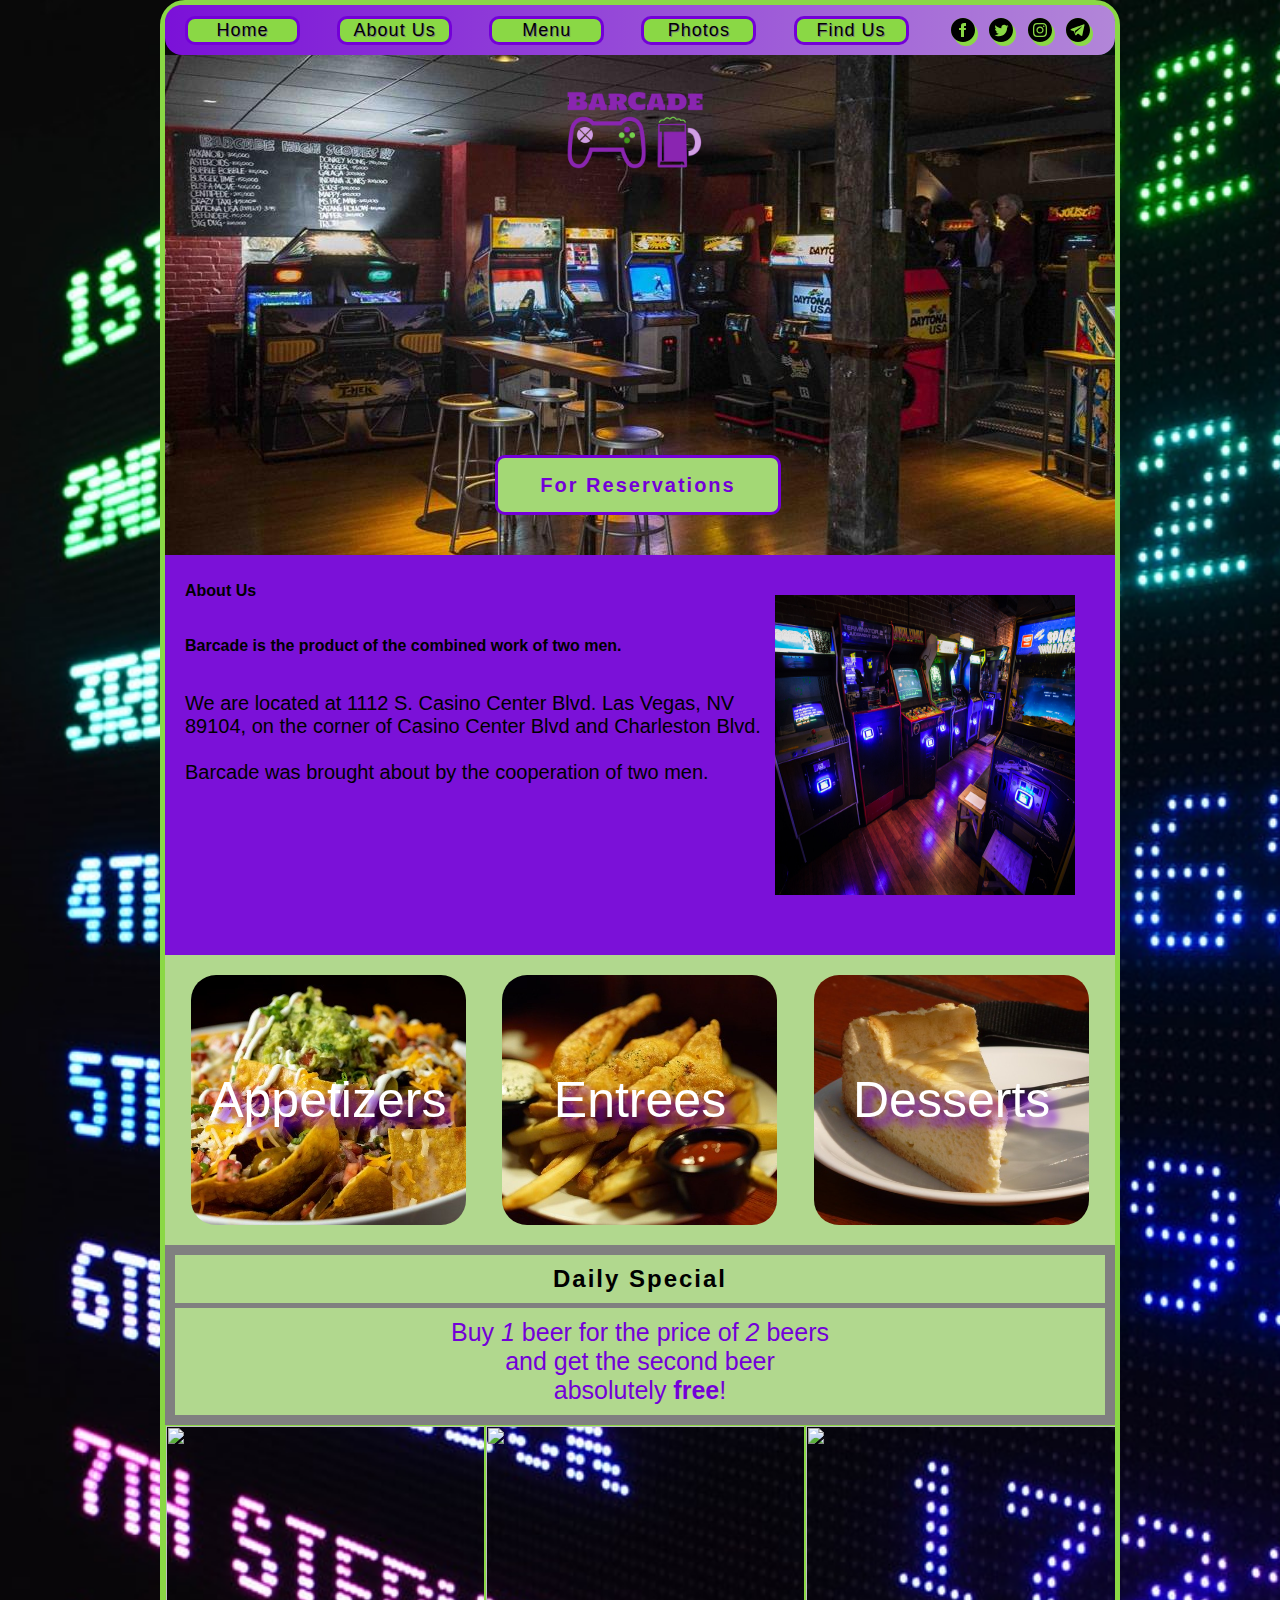
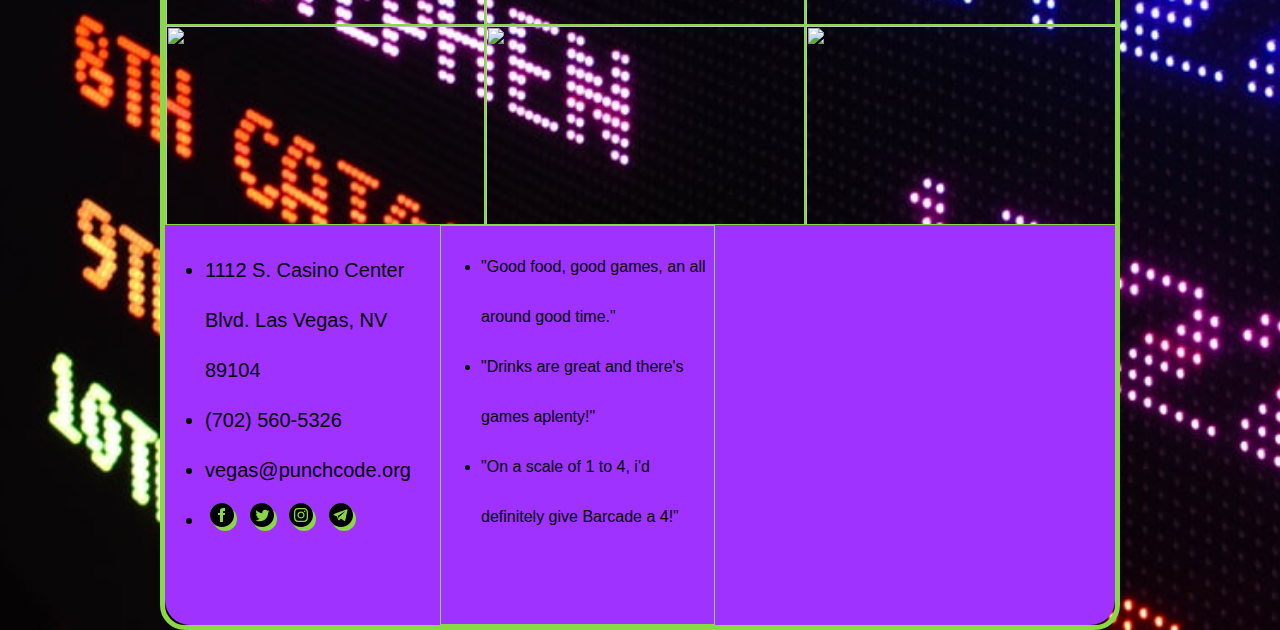
==== commit fcd33842: "fixed logo" ====
--- a/index.html
+++ b/index.html
@@ -74,7 +74,7 @@
       </div>
       <div id="jumbotronDiv">
         <div>
-          <img src="assets/BarCadeLogo.png" alt="BarCade logo"/>
+          <img src="Assets/BarCadeLogo.png" alt="BarCade logo"/>
         </div>
         <div id="reservationsButton">
           <div class="revsDiv" >
